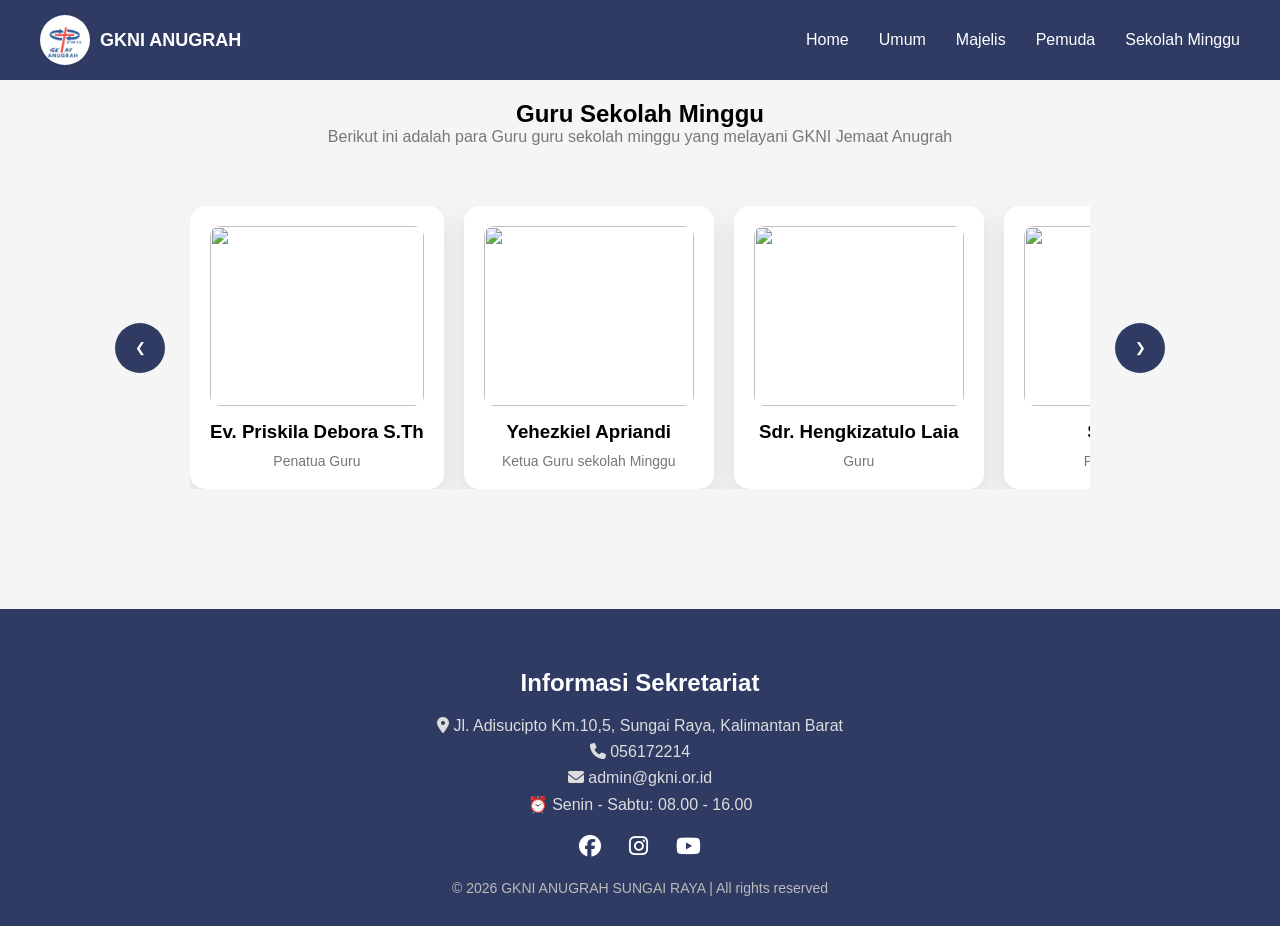
==== Guru Sekolah Minggu.html @ d41cc2ce "Add files via upload" ====
<!DOCTYPE html>
<html lang="en">
<head>
    <meta charset="UTF-8">
    <meta name="viewport" content="width=device-width, initial-scale=1.0">
    <title>Document</title>
    <link rel="stylesheet" href="https://cdnjs.cloudflare.com/ajax/libs/font-awesome/6.5.0/css/all.min.css">
    <link rel="stylesheet" href="style.css">
    <meta name="viewport" content="width=device-width, initial-scale=1.0">
</head>
<body>
    <header class="navbar">
     <div class="logo">
    <img src="anugrah.png" alt="Logo">
    <span>GKNI ANUGRAH</span>
  </div>
  <nav class="menu">
    <a href="index.html">Home</a>
    <a href="Hamba-Tuhan.html">Umum</a>
    <a href="Majelis.html">Majelis</a>
    <a href="Pengurus-Pemuda.html">Pemuda</a>
    <a href="Guru Sekolah Minggu.html">Sekolah Minggu</a>
  </nav>
</header>

<section id="information" class="hamba">

  <h2>Guru Sekolah Minggu</h2>
  <p class="subtitle">
    Berikut ini adalah para Guru guru sekolah minggu yang melayani GKNI Jemaat Anugrah
  </p>

  <div class="slider-wrapper">

    <button class="prev">&#10094;</button>

    <div class="card-slider" id="slider">

      <div class="hamba-card">
        <img src="img/pdt1.jpg" alt="">
        <h3>Ev. Priskila Debora S.Th</h3>
        <p>Penatua Guru </p>
      </div>

      <div class="hamba-card">
        <img src="img/pdt2.jpg" alt="">
        <h3>Yehezkiel Apriandi</h3>
        <p>Ketua Guru sekolah Minggu</p>
      </div>

      <div class="hamba-card">
        <img src="img/pdt3.jpg" alt="">
        <h3>Sdr. Hengkizatulo Laia</h3>
        <p>Guru</p>
      </div>

      <div class="hamba-card">
        <img src="img/pdt4.jpg" alt="">
        <h3>Semoyati</h3>
        <p>Pembina Guru</p>
      </div>

      <div class="hamba-card">
        <img src="img/pdt3.jpg" alt="">
        <h3>Thania Adriella Bernike</h3>
        <p>Guru</p>
      </div>

      <div class="hamba-card">
        <img src="img/pdt3.jpg" alt="">
        <h3>Peter Christoper Ngeputra</h3>
        <p>Guru</p>
      </div>

      <div class="hamba-card">
        <img src="img/pdt3.jpg" alt="">
        <h3>Cheryl Evelyn P</h3>
        <p>Guru</p>
      </div>

      <div class="hamba-card">
        <img src="img/pdt3.jpg" alt="">
        <h3>Valerie Crissensia</h3>
        <p>Guru</p>
      </div>

      <div class="hamba-card">
        <img src="img/pdt3.jpg" alt="">
        <h3>Vincent Edbert P</h3>
        <p>Guru</p>
      </div>

      <div class="hamba-card">
        <img src="img/pdt3.jpg" alt="">
        <h3>Desi Kristina</h3>
        <p>Guru</p>
      </div>

      <div class="hamba-card">
        <img src="img/pdt3.jpg" alt="">
        <h3>Kerennina Windy</h3>
        <p>Guru</p>
      </div>

      <div class="hamba-card">
        <img src="img/pdt3.jpg" alt="">
        <h3>Vanessa Crissensia</h3>
        <p>Guru</p>
      </div>

      <div class="hamba-card">
        <img src="img/pdt3.jpg" alt="">
        <h3>Hanny Cirilla</h3>
        <p>Guru</p>
      </div>

      

    </div>

    <button class="next">&#10095;</button>

  </div>

</section>

<footer class="footer">
  <div class="footer-container">

    <h2>Informasi Sekretariat</h2>

    <div class="footer-info">
      <p><i class="fa-solid fa-location-dot"></i> Jl. Adisucipto Km.10,5, Sungai Raya, Kalimantan Barat</p>
      <p><i class="fa-solid fa-phone"></i> 056172214 </p>
      <p><i class="fa-solid fa-envelope"></i> admin@gkni.or.id</p>
      <p>⏰ Senin - Sabtu: 08.00 - 16.00</p>
    </div>

   <div class="footer-social">
  <a href="#"><i class="fa-brands fa-facebook"></i></a>
  <a href="#"><i class="fa-brands fa-instagram"></i></a>
  <a href="#"><i class="fa-brands fa-youtube"></i></a>
</div>

    <p class="copyright">
      © 2026 GKNI ANUGRAH SUNGAI RAYA | All rights reserved
    </p>

  </div>
</footer>

<script src="script.js"></script>
    
</body>
</html>
---- style.css ----
html {
  scroll-behavior: smooth;
}

* {
  margin: 0;
  padding: 0;
  box-sizing: border-box;
}

body {
  font-family: Arial, sans-serif;
  margin: 0;
  padding: 0;
}


.opening {
  text-align: center;
  color: white;
  background-color: rgb(95, 138, 168);
  padding: 15px;
  margin: 0;
}

.navbar {
 position: fixed;
  top: 0;
  left: 0;
  width: 100%;
  display: flex;
  justify-content: space-between;
  align-items: center;
  padding: 15px 40px;
  background-color:#2f3b63;
  z-index: 1000; 
}

.logo {
  display: flex;
  align-items: center;
  gap: 10px;
  color: white;
}

.logo img {
  width: 50px;
  height: 50px;
  object-fit: cover;
  border-radius: 50px;
}

.logo span {
  font-weight: bold;
  font-size: 18px;
}

.menu {
  display: flex;
  gap: 30px;
}

.menu a {
  text-decoration: none;
  color: white;
  font-size: 16px;
  display: flex;
  gap: 20px;
  align-items: center;
}

.menu a:hover {
  color: #007bff;
}

.section {
  height: 100vh;
  display: flex;
  font-size: 30px;
  padding-top: 100px;
}

.home {
  background-image: url('gkni.png');
  background-size: cover;       
  background-position: center;  
  background-repeat: no-repeat; 
}

.about {
  display: flex;
  height: 100vh;
  margin-top: 0;
  padding-top: 0;
}

.left {
  flex: 1;
  background-image: url('gkni-profil.png');
  background-size: cover;
  background-position: center;
  margin-top: 0;
}


.right {
  flex: 1;
  background-color: #f5f5f5;
  padding: 80px;
  overflow-y: auto;
}

.right h2 {
  font-size: 40px;
  margin-bottom: 20px;
  margin-top: 0;
}

.right p {
  line-height: 1.8;
  text-align: justify;
  color: #555;
}

.community {
  background-color: #2f3b63;
  display: block;
  flex-direction: column;
  align-items: center;
  padding: 60px 20px;
  overflow: hidden;
}

.community h2{
    color: #f5f5f5;
}

.dropdown {
  position: relative;
}

.dropdown-content {
  display: none;
  position: absolute;
  background: white;
  min-width: 150px;
  top: 100%;
  left: 0;
  box-shadow: 0 5px 10px rgba(0,0,0,0.2);
  border-radius: 5px;
}

.dropdown-content a {
  display: block;
  padding: 10px;
  color: black;
  text-decoration: none;
}

.dropdown-content a:hover {
  background: #eee;
}

.dropdown:hover .dropdown-content {
  display: block;
}

.com {
  text-align: center;
  margin-bottom: 40px;
}

.opsi {
  display: flex;
  justify-content: center;
  gap: 30px;
  flex-wrap: wrap;
  margin-top: 40px;
  width: 100%;
}


.card {
  width: 250px;
  background: #fff;
  border-radius: 10px;
  overflow: hidden;
  box-shadow: 0 4px 15px rgba(0,0,0,0.1);
  transition: 0.3s;
  display: flex;
  flex-direction: column;
  height: 500px;
}

.card img {
  width: 100%;
  height: 180px;
  object-fit: cover;
}

.card h3 {
  padding: 15px;
  font-size: 18px;
}

.card p {
  padding: 10px;
  font-size: 20px;
  font-family: 'Gill Sans', 'Gill Sans MT', Calibri, 'Trebuchet MS', sans-serif;
  text-align: justify;
}

.card-body {
  padding: 10px;
  overflow-y: auto; 
}

.card:hover {
  transform: translateY(-10px);
  box-shadow: 0 8px 25px rgba(0,0,0,0.2);
}

.information {
  background: #2f3b63; 
  color: white;
  padding: 60px 20px;
  text-align: center;
}

.subtitle {
  margin-bottom: 40px;
  color: #777;
}

.hamba {
  padding: 100px 20px;
  text-align: center;
  background: #f5f5f5;
}

.slider-wrapper {
  position: relative;
  max-width: 1000px;
  margin: auto;
  padding: 20px 50px;
}

.card-slider {
  display: flex;
  gap: 20px;
  overflow-x: auto;
  scroll-behavior: smooth;
  scrollbar-width: none;
}

.card-slider::-webkit-scrollbar {
  display: none;
}

.hamba-card {
  min-width: 250px;
  background: white;
  border-radius: 15px;
  padding: 20px;
  text-align: center;
  box-shadow: 0 10px 25px rgba(0,0,0,0.1);
  flex-shrink: 0;
  transition: 0.3s;
}

.hamba-card img {
  width: 100%;
  height: 180px;
  object-fit: cover;
  border-radius: 10px;
  margin-bottom: 15px;
}

.hamba-card h3 {
  margin-bottom: 10px;
}

.hamba-card p {
  font-size: 14px;
  color: #777;
}

.hamba-card:hover {
  transform: scale(1.05);
}

.prev, .next {
  position: absolute;
  top: 50%;
  transform: translateY(-50%);
  width: 50px;
  height: 50px;
  background: #2f3b63;
  color: white;
  border: none;
  border-radius: 50%;
  display: flex;
  align-items: center;
  justify-content: center;
  cursor: pointer;
  z-index: 10;
}

.prev {
  left: -25px; 
}

.next {
  right: -25px;
}

.footer-container {
  max-width: 800px;
  margin: auto;
}

.information h3 {
  font-size: 28px;
  margin-bottom: 30px;
}

.info-item {
  display: flex;
  align-items: center;
  justify-content: center;
  gap: 10px;
  margin-bottom: 15px;
  font-size: 16px;
}

.icon {
  font-size: 18px;
}

.desc {
  padding: 60px 20px 20px;
  background: #f5f5f5;
  text-align: center;
}

.desc h2 {
  margin-bottom: 15px;
}

.desc p {
  max-width: 800px;
  margin: auto;
  line-height: 1.7;
  color: #444;
}

.kegiatan {
  padding: 40px 20px 80px;
  background: #f5f5f5;
}

.kegiatan h2 {
  text-align: center;
  margin-bottom: 40px;
}


.card-wrapper {
  display: flex;
  gap: 25px;
  justify-content: center;
  flex-wrap: wrap;
}

.card {
  width: 280px;
  background: white;
  border-radius: 10px;
  overflow: hidden;
  box-shadow: 0 10px 20px rgba(0,0,0,0.1);
  transition: 0.3s;
}

.card img {
  width: 100%;
  height: 180px;
  object-fit: cover;
}

.card-body {
  padding: 15px;
}

.card:hover {
  transform: translateY(-8px);
}

.footer {
  background: #2f3b63;
  color: white;
  padding: 60px 20px 30px;
  text-align: center;
}

.footer-container {
  max-width: 900px;
  margin: auto;
}

.footer h2 {
  margin-bottom: 20px;
}

.footer-info p {
  margin: 8px 0;
  color: #ddd;
}

.footer-social {
  margin-top: 20px;
}

.footer-social a {
  color: white;
  font-size: 22px;
  margin: 0 12px;
  display: inline-block;
  transition: 0.3s;
}


.footer-social a:hover {
  transform: translateY(-5px);
  color: #6ec1a5;
}

.footer .copyright {
  margin-top: 20px;
  font-size: 14px;
  color: #bbb;
}

/* ============================= */
/* RESPONSIVE DESIGN */
/* ============================= */

/* TABLET */
@media (max-width: 1024px) {
  .navbar {
    padding: 15px 20px;
  }

  .menu {
    gap: 15px;
  }

  .right {
    padding: 40px;
  }

  .section {
    font-size: 24px;
  }

  .slider-wrapper {
    padding: 20px 40px;
  }
}

@media (max-width: 768px) {

  .navbar {
    flex-direction: column;
    align-items: flex-start;
    padding: 10px 20px;
  }

  .menu {
    flex-direction: column;
    width: 100%;
    gap: 10px;
    margin-top: 10px;
  }

  .menu a {
    padding: 10px 0;
  }

  .section {
    height: auto;
    padding: 120px 20px 60px;
    font-size: 20px;
  }

  .about {
    flex-direction: column;
    height: auto;
  }

  .left {
    height: 250px;
  }

  .right {
    padding: 20px;
  }

  .right h2 {
    font-size: 28px;
  }

  .opsi {
    flex-direction: column;
    align-items: center;
  }

  .card {
    width: 90%;
    height: auto;
  }

  .slider-wrapper {
    padding: 20px;
  }

  .hamba-card {
    min-width: 80%;
  }

  .prev, .next {
    width: 40px;
    height: 40px;
  }

  .prev {
    left: 5px;
  }

  .next {
    right: 5px;
  }

  .card-wrapper {
    flex-direction: column;
    align-items: center;
  }

  .card {
    width: 90%;
  }


  .footer-container {
    padding: 0 10px;
  }
}


@media (max-width: 480px) {

  .logo span {
    font-size: 14px;
  }

  .right h2 {
    font-size: 24px;
  }

  .card h3 {
    font-size: 16px;
  }

  .card p {
    font-size: 14px;
  }

  .hamba-card p {
    font-size: 12px;
  }

}
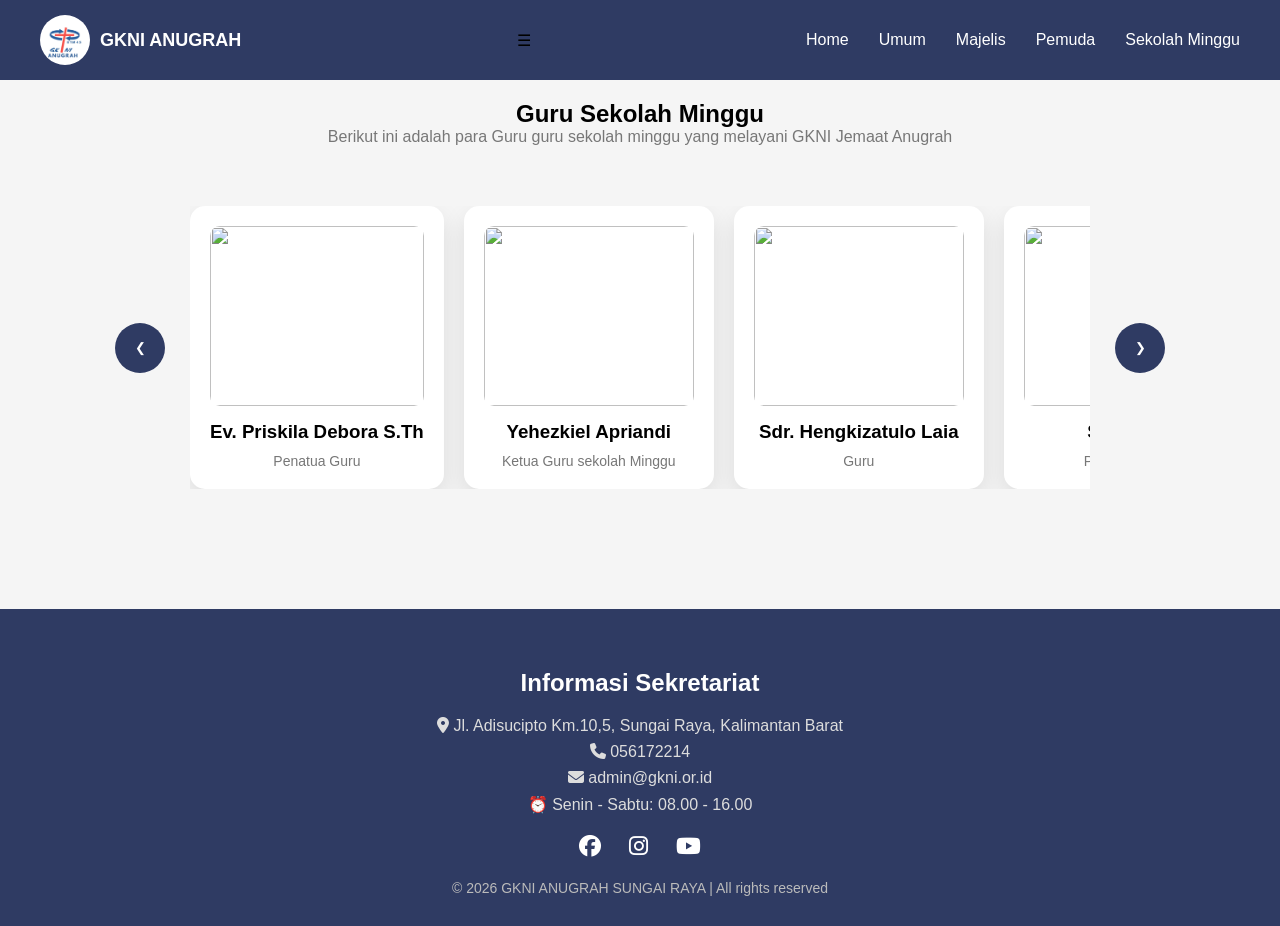
==== commit 0f5a9b0d: "Add files via upload" ====
--- a/Guru Sekolah Minggu.html
+++ b/Guru Sekolah Minggu.html
@@ -14,6 +14,9 @@
     <img src="anugrah.png" alt="Logo">
     <span>GKNI ANUGRAH</span>
   </div>
+
+  <div class="hamburger" onclick="toggleMenu()">☰</div>
+
   <nav class="menu">
     <a href="index.html">Home</a>
     <a href="Hamba-Tuhan.html">Umum</a>
--- a/style.css
+++ b/style.css
@@ -303,7 +303,7 @@
   align-items: center;
   justify-content: center;
   cursor: pointer;
-  z-index: 10;
+  z-index: 999;
 }
 
 .prev {
@@ -440,9 +440,6 @@
   color: #bbb;
 }
 
-/* ============================= */
-/* RESPONSIVE DESIGN */
-/* ============================= */
 
 /* TABLET */
 @media (max-width: 1024px) {
@@ -580,3 +577,26 @@
 
 }
 
+.menu {
+  transition: 0.3s;
+}
+
+@media (max-width: 768px) {
+  .menu {
+    display: none;
+    background: #2f3b63;
+    width: 100%;
+  }
+
+  .menu.active {
+    display: flex;
+  }
+
+  .hamburger {
+    display: block;
+    font-size: 25px;
+    color: white;
+    cursor: pointer;
+  }
+}
+
